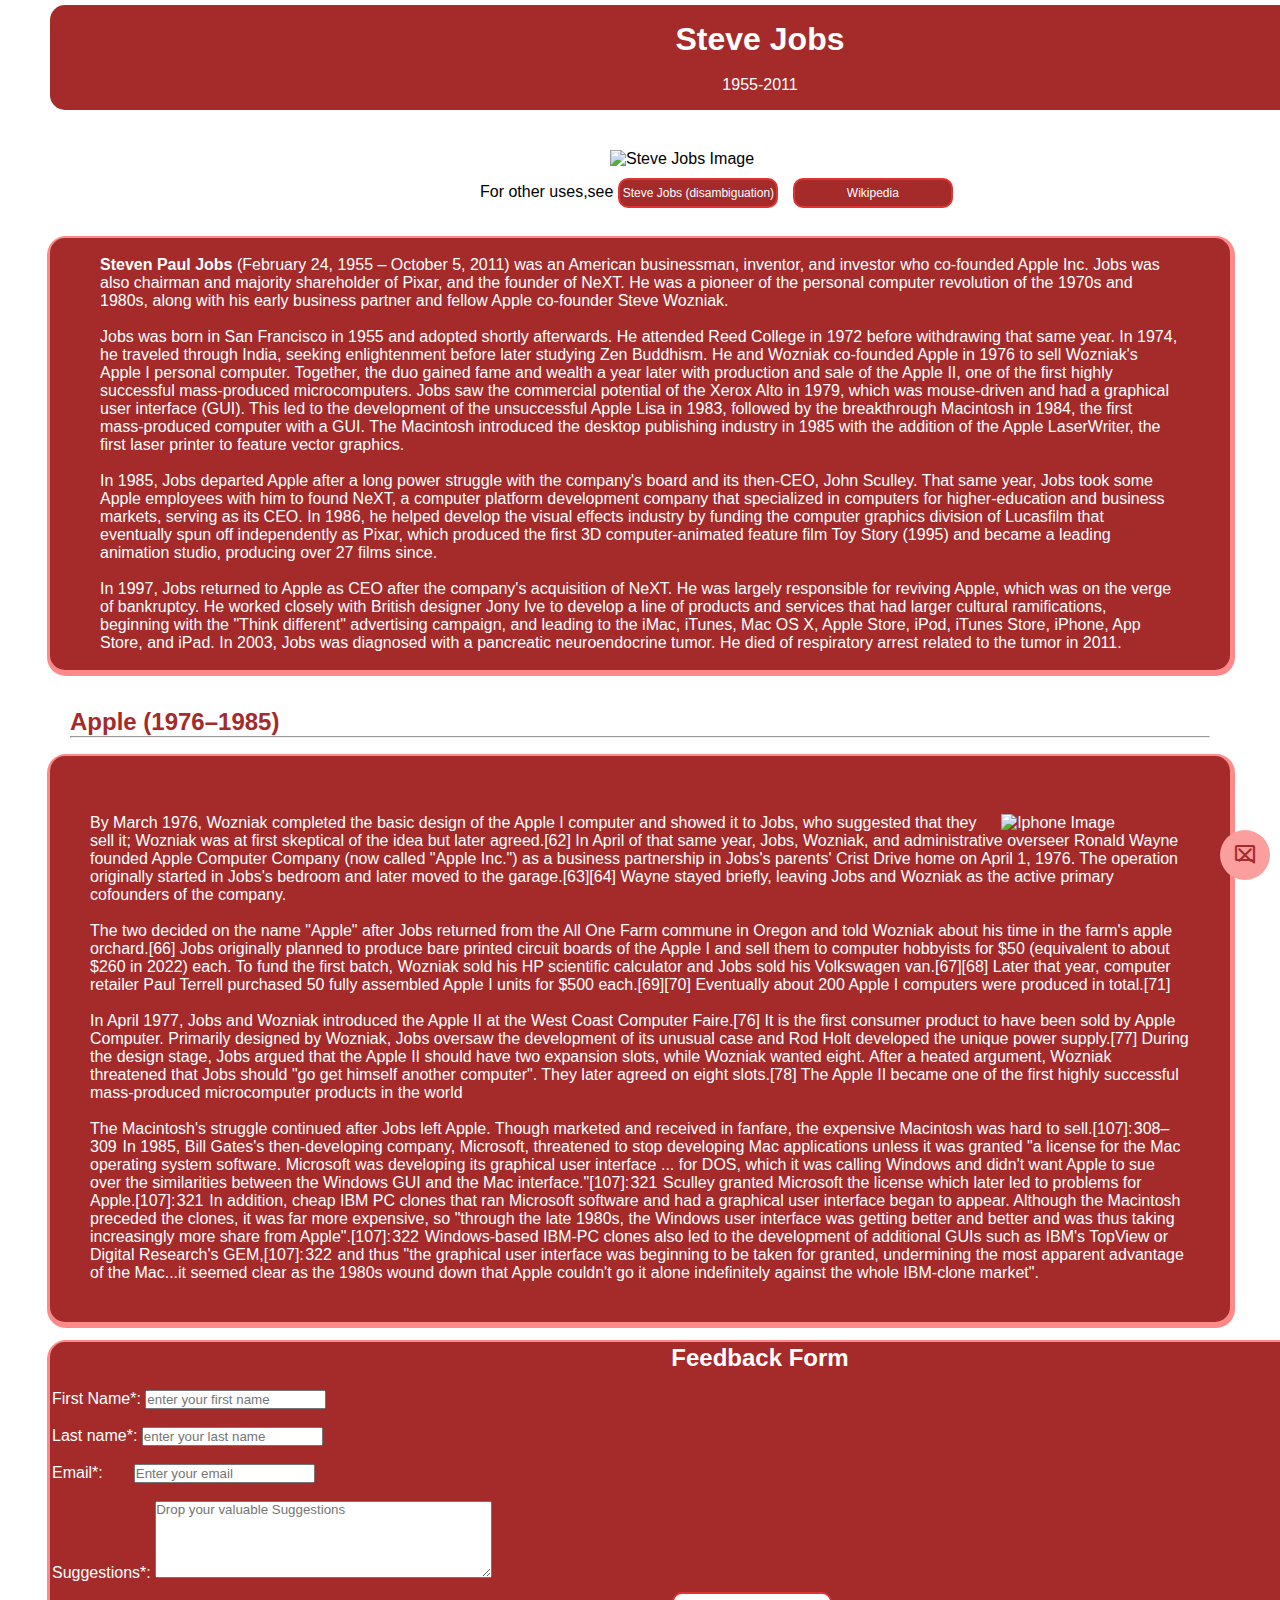
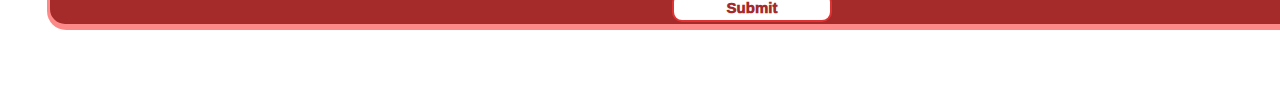
==== index.html @ c587d124 "Commit" ====
<!DOCTYPE html>
<html lang="en">
<head>
    <meta charset="UTF-8">
    <meta name="viewport" content="width=device-width, initial-scale=1.0">
    <title>Tribute Page</title>
    <link rel="stylesheet" type="text/css" href="./Bio.css">
    <link rel="stylesheet" href="https://fonts.googleapis.com/css2?family=Material+Symbols+Outlined:opsz,wght,FILL,GRAD@48,400,0,0" />
    <link rel="stylesheet" href="https://fonts.googleapis.com/css2?family=Material+Symbols+Rounded:opsz,wght,FILL,GRAD@48,400,1,0" />
</head>
<body>
    <header class="Header">
    <h1 class="Title">Steve Jobs</h1> <br>
	<p class="Description" >1955-2011</p>
    </header>
    <div>
    <img id="SJIMage" src="https://static.wonderfulquote.com/img/a/200px-round/steve-jobs.png" alt="Steve Jobs Image"></div>
    <div class="butns">
     <p class="Button_space">For other uses,see<button><a href="https://en.wikipedia.org/wiki/Steve_Jobs_(disambiguation)">Steve Jobs (disambiguation)</a></button>
        <button><a href="https://en.wikipedia.org/wiki/Steve_Jobs">Wikipedia</a></button></p>
    </div>

    <div class="Para_Align">
        <br>
        <p><strong>Steven Paul Jobs</strong> (February 24, 1955 – October 5, 2011) was an American businessman, inventor, and investor who co-founded <a href="https://en.wikipedia.org/wiki/Apple_Inc.">Apple Inc</a>. Jobs was also chairman and majority shareholder of <a href="https://en.wikipedia.org/wiki/Pixar">Pixar</a>, and the founder of <a href="https://en.wikipedia.org/wiki/NeXT">NeXT</a>. He was a pioneer of the <a href="https://en.wikipedia.org/wiki/History_of_personal_computers">personal computer revolution</a> of the 1970s and 1980s, along with his early business partner and fellow Apple co-founder <a href="https://en.wikipedia.org/wiki/Steve_Wozniak">Steve Wozniak</a>.</p><br>
        <p>Jobs was born in San Francisco in 1955 and adopted shortly afterwards. He attended <a href="https://en.wikipedia.org/wiki/Reed_College">Reed College</a> in 1972 before withdrawing that same year. In 1974, he traveled through India, <a href="https://en.wikipedia.org/wiki/Hippie_trail">seeking enlightenment</a> before later studying <a href="https://en.wikipedia.org/wiki/Buddhism_in_the_West#Emerging_mainstream_western_Buddhism">Zen Buddhism</a>. He and Wozniak co-founded Apple in 1976 to sell Wozniak's <a href="https://en.wikipedia.org/wiki/Apple_I">Apple I</a> personal computer. Together, the duo gained fame and wealth a year later with production and sale of the <a href="https://en.wikipedia.org/wiki/Apple_II">Apple II</a>, one of the first highly successful mass-produced <a href="https://en.wikipedia.org/wiki/Microcomputer">microcomputers</a>. Jobs saw the commercial potential of the <a href="https://en.wikipedia.org/wiki/Xerox_Alto">Xerox Alto</a> in 1979, which was <a href="https://en.wikipedia.org/wiki/Computer_mouse">mouse-</a>driven and had a <a href="https://en.wikipedia.org/wiki/Graphical_user_interface">graphical user interface</a> (GUI). This led to the development of the unsuccessful <a href="https://en.wikipedia.org/wiki/Apple_Lisa">Apple Lisa</a> in 1983, followed by <a href="https://en.wikipedia.org/wiki/Macintosh_128K">the breakthrough Macintosh</a> in 1984, the first mass-produced computer with a GUI. The Macintosh introduced the <a href="https://en.wikipedia.org/wiki/Desktop_publishing">desktop publishing</a> industry in 1985 with the addition of the Apple <a href="https://en.wikipedia.org/wiki/LaserWriter">LaserWriter</a>, the first <a href="https://en.wikipedia.org/wiki/Laser_printing">laser printer</a> to feature <a href="https://en.wikipedia.org/wiki/Vector_graphics">vector graphics</a>.</p><br>
        <p>In 1985, Jobs departed Apple after a long power struggle with the company's board and its then-CEO, <a href="https://en.wikipedia.org/wiki/John_Sculley">John Sculley</a>. That same year, Jobs took some Apple employees with him to found NeXT, a <a href="https://en.wikipedia.org/wiki/Computing_platform">computer platform</a> development company that specialized in computers for higher-education and business markets, serving as its CEO. In 1986, he helped develop the <a href="https://en.wikipedia.org/wiki/Visual_effects">visual effects</a> industry by funding the computer graphics division of <a href="https://en.wikipedia.org/wiki/Lucasfilm">Lucasfilm</a> that eventually spun off independently as Pixar, which produced the first 3D <a href="https://en.wikipedia.org/wiki/Computer_animation">computer-animated</a> feature film <a href="https://en.wikipedia.org/wiki/Toy_Story">Toy Story</a> (1995) and became a leading <a href="https://en.wikipedia.org/wiki/Animation_studio">animation studio</a>, producing <a href="https://en.wikipedia.org/wiki/List_of_Pixar_films">over 27 films</a> since.</p><br>
        <p>In 1997, Jobs returned to Apple as CEO after the company's acquisition of NeXT. He was largely responsible for reviving Apple, which was on the verge of bankruptcy. He worked closely with British designer <a href="https://en.wikipedia.org/wiki/Jony_Ive">Jony Ive</a> to develop a line of products and services that had larger cultural ramifications, beginning with the "<a href="https://en.wikipedia.org/wiki/Think_different">Think different</a>" advertising campaign, and leading to the iMac, iTunes, Mac OS X, Apple Store, iPod, iTunes Store, iPhone, App Store, and iPad. In 2003, Jobs was diagnosed with a <a href="https://en.wikipedia.org/wiki/Pancreatic_neuroendocrine_tumor">pancreatic neuroendocrine tumor</a>. He died of <a href="https://en.wikipedia.org/wiki/Respiratory_arrest">respiratory arrest</a> related to the tumor in 2011.</p>
        <br>
    </div>
    <br>
    <div class="Div_margin">
        
        <h2>Apple (1976–1985)</h2><hr>
    </div><br>
    <div class="Para_Alignment">
        <br>
        <img class="Iphone_img" src="https://encrypted-tbn0.gstatic.com/images?q=tbn:ANd9GcSZUhTwrFq0OVxf3tHsyau5IvNmzWZGWjuvSg&usqp=CAU" alt="Iphone Image">
        <div>
            By March 1976, Wozniak completed the basic design of the Apple I computer and showed it to Jobs, who suggested that they sell it; Wozniak was at first skeptical of the idea but later agreed.[62] In April of that same year, Jobs, Wozniak, and administrative overseer Ronald Wayne founded Apple Computer Company (now called "Apple Inc.") as a business partnership in Jobs's parents' Crist Drive home on April 1, 1976. The operation originally started in Jobs's bedroom and later moved to the garage.[63][64] Wayne stayed briefly, leaving Jobs and Wozniak as the active primary cofounders of the company.
        </div><br>
        <div>
            The two decided on the name "Apple" after Jobs returned from the All One Farm commune in Oregon and told Wozniak about his time in the farm's apple orchard.[66] Jobs originally planned to produce bare printed circuit boards of the Apple I and sell them to computer hobbyists for $50 (equivalent to about $260 in 2022) each. To fund the first batch, Wozniak sold his HP scientific calculator and Jobs sold his Volkswagen van.[67][68] Later that year, computer retailer Paul Terrell purchased 50 fully assembled Apple I units for $500 each.[69][70] Eventually about 200 Apple I computers were produced in total.[71]
        </div> <br> 
        <div>   
            In April 1977, Jobs and Wozniak introduced the Apple II at the West Coast Computer Faire.[76] It is the first consumer product to have been sold by Apple Computer. Primarily designed by Wozniak, Jobs oversaw the development of its unusual case and Rod Holt developed the unique power supply.[77] During the design stage, Jobs argued that the Apple II should have two expansion slots, while Wozniak wanted eight. After a heated argument, Wozniak threatened that Jobs should "go get himself another computer". They later agreed on eight slots.[78] The Apple II became one of the first highly successful mass-produced microcomputer products in the world
        </div><br>
               
        <div>
            The Macintosh's struggle continued after Jobs left Apple. Though marketed and received in fanfare, the expensive Macintosh was hard to sell.[107]: 308–309  In 1985, Bill Gates's then-developing company, Microsoft, threatened to stop developing Mac applications unless it was granted "a license for the Mac operating system software. Microsoft was developing its graphical user interface ... for DOS, which it was calling Windows and didn't want Apple to sue over the similarities between the Windows GUI and the Mac interface."[107]: 321  Sculley granted Microsoft the license which later led to problems for Apple.[107]: 321  In addition, cheap IBM PC clones that ran Microsoft software and had a graphical user interface began to appear. Although the Macintosh preceded the clones, it was far more expensive, so "through the late 1980s, the Windows user interface was getting better and better and was thus taking increasingly more share from Apple".[107]: 322  Windows-based IBM-PC clones also led to the development of additional GUIs such as IBM's TopView or Digital Research's GEM,[107]: 322  and thus "the graphical user interface was beginning to be taken for granted, undermining the most apparent advantage of the Mac...it seemed clear as the 1980s wound down that Apple couldn't go it alone indefinitely against the whole IBM-clone market".
        </div>
    </div>
    <div class="Form_align">
        <div><form action="Feedback Form"><h2>Feedback Form</h2> 
            <div class="child1">
                <br>
                <label for="fnam">First Name*:</label>
                <input type="text" id="fnam" placeholder="enter your first name" name="fname" minlength="8"/>
            </div>
            <br>
            <div class="child2">
                <label for="lnam">Last name*:</label>
                <input type="text" id="lnam" placeholder="enter your last name" name="lname" required />
            </div>
            <br>
            <div class="Email_set">
                <label for="em">Email*:&nbsp &nbsp &nbsp&nbsp</label>
                <input type="text" id="em" placeholder="Enter your email" name="email" required />
            </div>
            <br>
            <div class="Set_sugg">
                <label for="Sugg">Suggestions*:

                </label>
                <textarea name="Suggestions" cols="40" rows="5" placeholder="Drop your valuable Suggestions"></textarea>
                
            </div>
            <div><button class="Submit_Button">Submit</button></div>
            
        </form></div>
    </div><br>
    <button class="chatbot-toggler">
        <span class="material-symbols-rounded">mode_comment</span>
        <span class="material-symbols-outlined">close</span>
      </button>
      
      
    

</body>
</html>
---- Bio.css ----
* {
    margin: 0px;
    padding: 0px;
    box-sizing: border-box;
  } 

  .box {
    border-style: solid;
    border-width: 1px;
    display: block;
    width: 100px;
    height: 100px;
    background-color: #0000ff;
    transition:
      width 2s,
      height 2s,
      background-color 2s,
      slider-vertical 2s;
  }
  
  .box:hover {
    background-color: #ffcccc;
    width: 200px;
    height: 200px;
    
  }


.Header{
    text-align: center;
    padding: 1rem;
	margin-bottom: 2px;
    color:white;
    background-color: brown;
    border-radius: 15px;
    margin: 50px;
    margin-top: 5px;
    position: fixed;
    width: 1420px;   
}

.Para_Align{
    background-color:brown;
    color:white;
    border-radius: 15px;
    margin-left: 50px;
    margin-right: 50px;
    padding: 0 0px;
    margin-top: 0px;
    box-shadow: 1px 2px 0px 4px rgb(254, 137, 137);
}

#SJIMage{
    
    margin-left: 610px;
    width: 300px;
    margin-top: 150px;
   
}
a{
    text-decoration:none;
    color: white;
}
p{
    margin-left: 50px;
    margin-right: 50px;
   
}
.Para_Alignment{
    background-color: brown;
    color:white;
    border-radius: 15px;
    margin-left: 50px;
    margin-right: 50px;
    padding: 0 0px;
    margin-top: 0px;
    padding: 40px;
    box-shadow: 1px 2px 0px 4px rgb(254, 137, 137);
  
}
.Button_space{
    margin-left: 480px;
    margin-bottom: 30px;
    cursor: pointer;
    outline: none;
    transition: all 0.3s ease;
}

.butns{
    margin-top: 10px;
    margin-bottom: 10px;
}
.butns button{
    height: 30px;
    width: 160px;
    border-radius: 10px;
    border: none;
    margin: 0 5px;
    border: 2px solid rgb(224, 51, 51);
    font-size: 12px;
    font-weight: 300;
    padding: 0 2px;
    cursor: pointer;
    outline: none;
    background-color: brown;
    color: white;
    margin-left:5px;
}
.butns button :first-child:hover
{
    background-color: white;
    color: brown;
}
.butns button :last-child:hover{
    background-color: white;
    color: brown; 
}

.butns button a {
    color: white;
}

.Iphone_img{
    float: right;
    margin-right: 75px;
}
.Div_margin{
    margin-left: 70px;
    margin-right: 70px;
    color: brown;
    margin-top: 20px;
}

#Chatbot_Image{
    height: 50px;
    width: 50px;
    float: right;
    margin-right: 30px;
    margin-top: 10px;
    
   
}
.Form_align h2{
    text-align: center;
    
}
.Form_align{
    border: 2px solid brown;
    margin: 0 50px;
    background-color: brown;
    color: white;
    margin-top: 20px;
    border-radius: 15px;
    width: 1420px;
    box-shadow: 1px 2px 0px 4px rgb(254, 137, 137);
    margin-bottom: 50px; 
    display: flex;
    flex-direction: column; 
}
.Form_align .Email_set{
    text-align: jsutify;
    width: 500px;
}
.Form_align .Set_sugg{
    text-align: jsutify;
    width: 500px;
}
.Submit_Button{
    height: 30px;
    width: 160px;
    border-radius: 10px;
    margin: 0 5px;
    border: 2px solid rgb(224, 51, 51);
    font-size: 15px;
    font-weight: 1000;
    cursor: pointer;
    background-color:white;
    color: brown;
    transition: all 0.3s ease;
    margin-top: 10px;
    margin-left: 620px;
}
.Submit_Button :hover{
    background-color: brown;
    color: white;
}

.Set_sugg{
    margin-top: 0px;
}
@import url('https://fonts.googleapis.com/css2?family=Poppins:wght@400;500;600&display=swap');
* {
  margin: 0;
  padding: 0;
  box-sizing: border-box;
  font-family: "Poppins", sans-serif;
}

.chatbot-toggler {
  position: fixed;
  bottom: 20px;
  right: 10px;
  outline: none;
  border: none;
  height: 50px;
  width: 50px;
  display: flex;
  cursor: pointer;
  align-items: center;
  justify-content: center;
  border-radius: 50%;
  background: rgb(250, 158, 158);
  transition: all 0.2s ease;
}
.chatbot-toggler span {
    color:brown;
    position: absolute;
  }
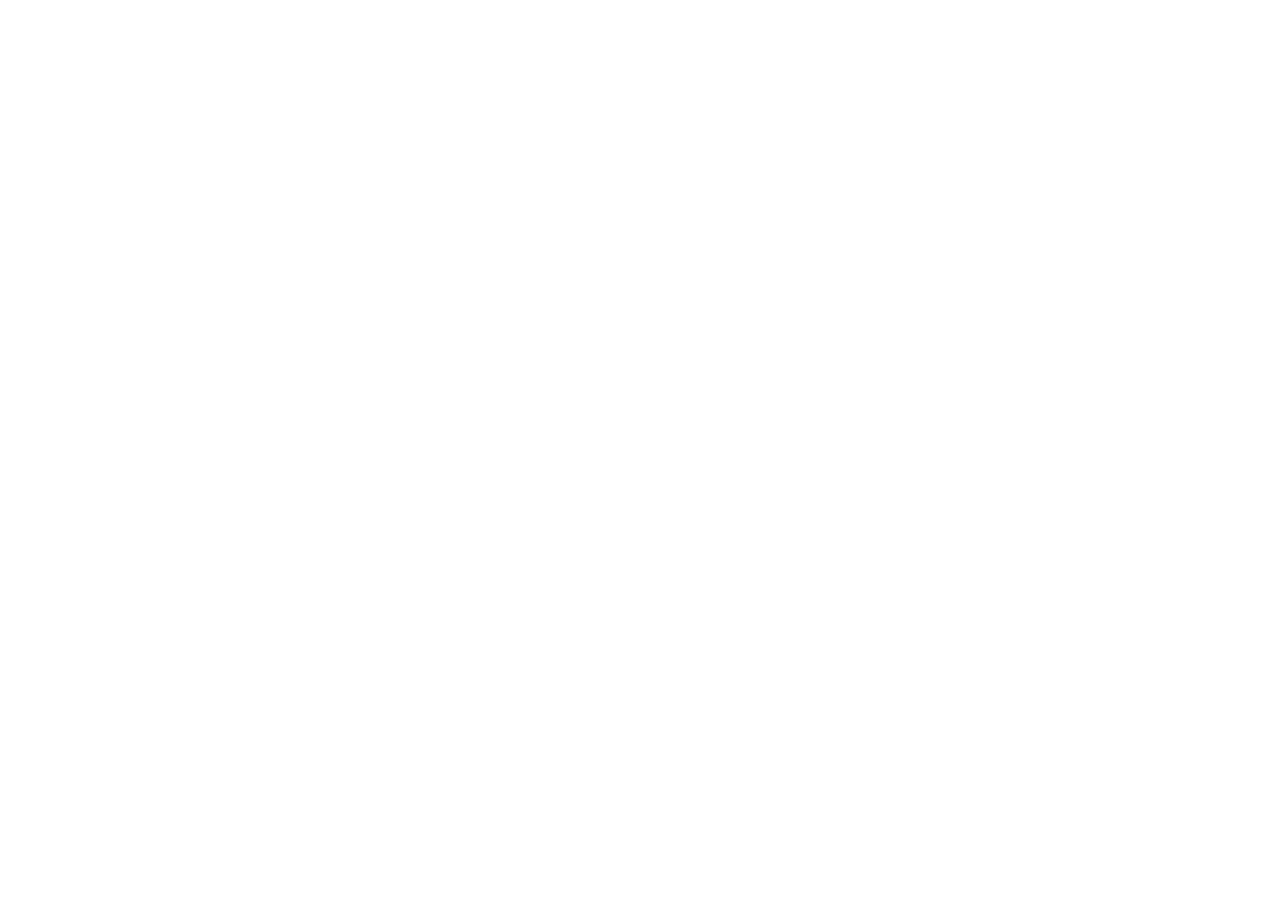
==== commit 50ea7db0: "add" ====
--- a/index.html
+++ b/index.html
@@ -3,89 +3,12 @@
 <head>
     <meta charset="UTF-8">
     <meta name="viewport" content="width=device-width, initial-scale=1.0">
-    <title>Tribute Page</title>
-    <link rel="stylesheet" type="text/css" href="./Bio.css">
-    <link rel="stylesheet" href="https://fonts.googleapis.com/css2?family=Material+Symbols+Outlined:opsz,wght,FILL,GRAD@48,400,0,0" />
-    <link rel="stylesheet" href="https://fonts.googleapis.com/css2?family=Material+Symbols+Rounded:opsz,wght,FILL,GRAD@48,400,1,0" />
+    <title>Document</title>
+    <link href="index.html" rel="import" />
 </head>
 <body>
-    <header class="Header">
-    <h1 class="Title">Steve Jobs</h1> <br>
-	<p class="Description" >1955-2011</p>
-    </header>
     <div>
-    <img id="SJIMage" src="https://static.wonderfulquote.com/img/a/200px-round/steve-jobs.png" alt="Steve Jobs Image"></div>
-    <div class="butns">
-     <p class="Button_space">For other uses,see<button><a href="https://en.wikipedia.org/wiki/Steve_Jobs_(disambiguation)">Steve Jobs (disambiguation)</a></button>
-        <button><a href="https://en.wikipedia.org/wiki/Steve_Jobs">Wikipedia</a></button></p>
+        <a href="index1.html"></a>
     </div>
-
-    <div class="Para_Align">
-        <br>
-        <p><strong>Steven Paul Jobs</strong> (February 24, 1955 – October 5, 2011) was an American businessman, inventor, and investor who co-founded <a href="https://en.wikipedia.org/wiki/Apple_Inc.">Apple Inc</a>. Jobs was also chairman and majority shareholder of <a href="https://en.wikipedia.org/wiki/Pixar">Pixar</a>, and the founder of <a href="https://en.wikipedia.org/wiki/NeXT">NeXT</a>. He was a pioneer of the <a href="https://en.wikipedia.org/wiki/History_of_personal_computers">personal computer revolution</a> of the 1970s and 1980s, along with his early business partner and fellow Apple co-founder <a href="https://en.wikipedia.org/wiki/Steve_Wozniak">Steve Wozniak</a>.</p><br>
-        <p>Jobs was born in San Francisco in 1955 and adopted shortly afterwards. He attended <a href="https://en.wikipedia.org/wiki/Reed_College">Reed College</a> in 1972 before withdrawing that same year. In 1974, he traveled through India, <a href="https://en.wikipedia.org/wiki/Hippie_trail">seeking enlightenment</a> before later studying <a href="https://en.wikipedia.org/wiki/Buddhism_in_the_West#Emerging_mainstream_western_Buddhism">Zen Buddhism</a>. He and Wozniak co-founded Apple in 1976 to sell Wozniak's <a href="https://en.wikipedia.org/wiki/Apple_I">Apple I</a> personal computer. Together, the duo gained fame and wealth a year later with production and sale of the <a href="https://en.wikipedia.org/wiki/Apple_II">Apple II</a>, one of the first highly successful mass-produced <a href="https://en.wikipedia.org/wiki/Microcomputer">microcomputers</a>. Jobs saw the commercial potential of the <a href="https://en.wikipedia.org/wiki/Xerox_Alto">Xerox Alto</a> in 1979, which was <a href="https://en.wikipedia.org/wiki/Computer_mouse">mouse-</a>driven and had a <a href="https://en.wikipedia.org/wiki/Graphical_user_interface">graphical user interface</a> (GUI). This led to the development of the unsuccessful <a href="https://en.wikipedia.org/wiki/Apple_Lisa">Apple Lisa</a> in 1983, followed by <a href="https://en.wikipedia.org/wiki/Macintosh_128K">the breakthrough Macintosh</a> in 1984, the first mass-produced computer with a GUI. The Macintosh introduced the <a href="https://en.wikipedia.org/wiki/Desktop_publishing">desktop publishing</a> industry in 1985 with the addition of the Apple <a href="https://en.wikipedia.org/wiki/LaserWriter">LaserWriter</a>, the first <a href="https://en.wikipedia.org/wiki/Laser_printing">laser printer</a> to feature <a href="https://en.wikipedia.org/wiki/Vector_graphics">vector graphics</a>.</p><br>
-        <p>In 1985, Jobs departed Apple after a long power struggle with the company's board and its then-CEO, <a href="https://en.wikipedia.org/wiki/John_Sculley">John Sculley</a>. That same year, Jobs took some Apple employees with him to found NeXT, a <a href="https://en.wikipedia.org/wiki/Computing_platform">computer platform</a> development company that specialized in computers for higher-education and business markets, serving as its CEO. In 1986, he helped develop the <a href="https://en.wikipedia.org/wiki/Visual_effects">visual effects</a> industry by funding the computer graphics division of <a href="https://en.wikipedia.org/wiki/Lucasfilm">Lucasfilm</a> that eventually spun off independently as Pixar, which produced the first 3D <a href="https://en.wikipedia.org/wiki/Computer_animation">computer-animated</a> feature film <a href="https://en.wikipedia.org/wiki/Toy_Story">Toy Story</a> (1995) and became a leading <a href="https://en.wikipedia.org/wiki/Animation_studio">animation studio</a>, producing <a href="https://en.wikipedia.org/wiki/List_of_Pixar_films">over 27 films</a> since.</p><br>
-        <p>In 1997, Jobs returned to Apple as CEO after the company's acquisition of NeXT. He was largely responsible for reviving Apple, which was on the verge of bankruptcy. He worked closely with British designer <a href="https://en.wikipedia.org/wiki/Jony_Ive">Jony Ive</a> to develop a line of products and services that had larger cultural ramifications, beginning with the "<a href="https://en.wikipedia.org/wiki/Think_different">Think different</a>" advertising campaign, and leading to the iMac, iTunes, Mac OS X, Apple Store, iPod, iTunes Store, iPhone, App Store, and iPad. In 2003, Jobs was diagnosed with a <a href="https://en.wikipedia.org/wiki/Pancreatic_neuroendocrine_tumor">pancreatic neuroendocrine tumor</a>. He died of <a href="https://en.wikipedia.org/wiki/Respiratory_arrest">respiratory arrest</a> related to the tumor in 2011.</p>
-        <br>
-    </div>
-    <br>
-    <div class="Div_margin">
-        
-        <h2>Apple (1976–1985)</h2><hr>
-    </div><br>
-    <div class="Para_Alignment">
-        <br>
-        <img class="Iphone_img" src="https://encrypted-tbn0.gstatic.com/images?q=tbn:ANd9GcSZUhTwrFq0OVxf3tHsyau5IvNmzWZGWjuvSg&usqp=CAU" alt="Iphone Image">
-        <div>
-            By March 1976, Wozniak completed the basic design of the Apple I computer and showed it to Jobs, who suggested that they sell it; Wozniak was at first skeptical of the idea but later agreed.[62] In April of that same year, Jobs, Wozniak, and administrative overseer Ronald Wayne founded Apple Computer Company (now called "Apple Inc.") as a business partnership in Jobs's parents' Crist Drive home on April 1, 1976. The operation originally started in Jobs's bedroom and later moved to the garage.[63][64] Wayne stayed briefly, leaving Jobs and Wozniak as the active primary cofounders of the company.
-        </div><br>
-        <div>
-            The two decided on the name "Apple" after Jobs returned from the All One Farm commune in Oregon and told Wozniak about his time in the farm's apple orchard.[66] Jobs originally planned to produce bare printed circuit boards of the Apple I and sell them to computer hobbyists for $50 (equivalent to about $260 in 2022) each. To fund the first batch, Wozniak sold his HP scientific calculator and Jobs sold his Volkswagen van.[67][68] Later that year, computer retailer Paul Terrell purchased 50 fully assembled Apple I units for $500 each.[69][70] Eventually about 200 Apple I computers were produced in total.[71]
-        </div> <br> 
-        <div>   
-            In April 1977, Jobs and Wozniak introduced the Apple II at the West Coast Computer Faire.[76] It is the first consumer product to have been sold by Apple Computer. Primarily designed by Wozniak, Jobs oversaw the development of its unusual case and Rod Holt developed the unique power supply.[77] During the design stage, Jobs argued that the Apple II should have two expansion slots, while Wozniak wanted eight. After a heated argument, Wozniak threatened that Jobs should "go get himself another computer". They later agreed on eight slots.[78] The Apple II became one of the first highly successful mass-produced microcomputer products in the world
-        </div><br>
-               
-        <div>
-            The Macintosh's struggle continued after Jobs left Apple. Though marketed and received in fanfare, the expensive Macintosh was hard to sell.[107]: 308–309  In 1985, Bill Gates's then-developing company, Microsoft, threatened to stop developing Mac applications unless it was granted "a license for the Mac operating system software. Microsoft was developing its graphical user interface ... for DOS, which it was calling Windows and didn't want Apple to sue over the similarities between the Windows GUI and the Mac interface."[107]: 321  Sculley granted Microsoft the license which later led to problems for Apple.[107]: 321  In addition, cheap IBM PC clones that ran Microsoft software and had a graphical user interface began to appear. Although the Macintosh preceded the clones, it was far more expensive, so "through the late 1980s, the Windows user interface was getting better and better and was thus taking increasingly more share from Apple".[107]: 322  Windows-based IBM-PC clones also led to the development of additional GUIs such as IBM's TopView or Digital Research's GEM,[107]: 322  and thus "the graphical user interface was beginning to be taken for granted, undermining the most apparent advantage of the Mac...it seemed clear as the 1980s wound down that Apple couldn't go it alone indefinitely against the whole IBM-clone market".
-        </div>
-    </div>
-    <div class="Form_align">
-        <div><form action="Feedback Form"><h2>Feedback Form</h2> 
-            <div class="child1">
-                <br>
-                <label for="fnam">First Name*:</label>
-                <input type="text" id="fnam" placeholder="enter your first name" name="fname" minlength="8"/>
-            </div>
-            <br>
-            <div class="child2">
-                <label for="lnam">Last name*:</label>
-                <input type="text" id="lnam" placeholder="enter your last name" name="lname" required />
-            </div>
-            <br>
-            <div class="Email_set">
-                <label for="em">Email*:&nbsp &nbsp &nbsp&nbsp</label>
-                <input type="text" id="em" placeholder="Enter your email" name="email" required />
-            </div>
-            <br>
-            <div class="Set_sugg">
-                <label for="Sugg">Suggestions*:
-
-                </label>
-                <textarea name="Suggestions" cols="40" rows="5" placeholder="Drop your valuable Suggestions"></textarea>
-                
-            </div>
-            <div><button class="Submit_Button">Submit</button></div>
-            
-        </form></div>
-    </div><br>
-    <button class="chatbot-toggler">
-        <span class="material-symbols-rounded">mode_comment</span>
-        <span class="material-symbols-outlined">close</span>
-      </button>
-      
-      
-    
-
 </body>
 </html>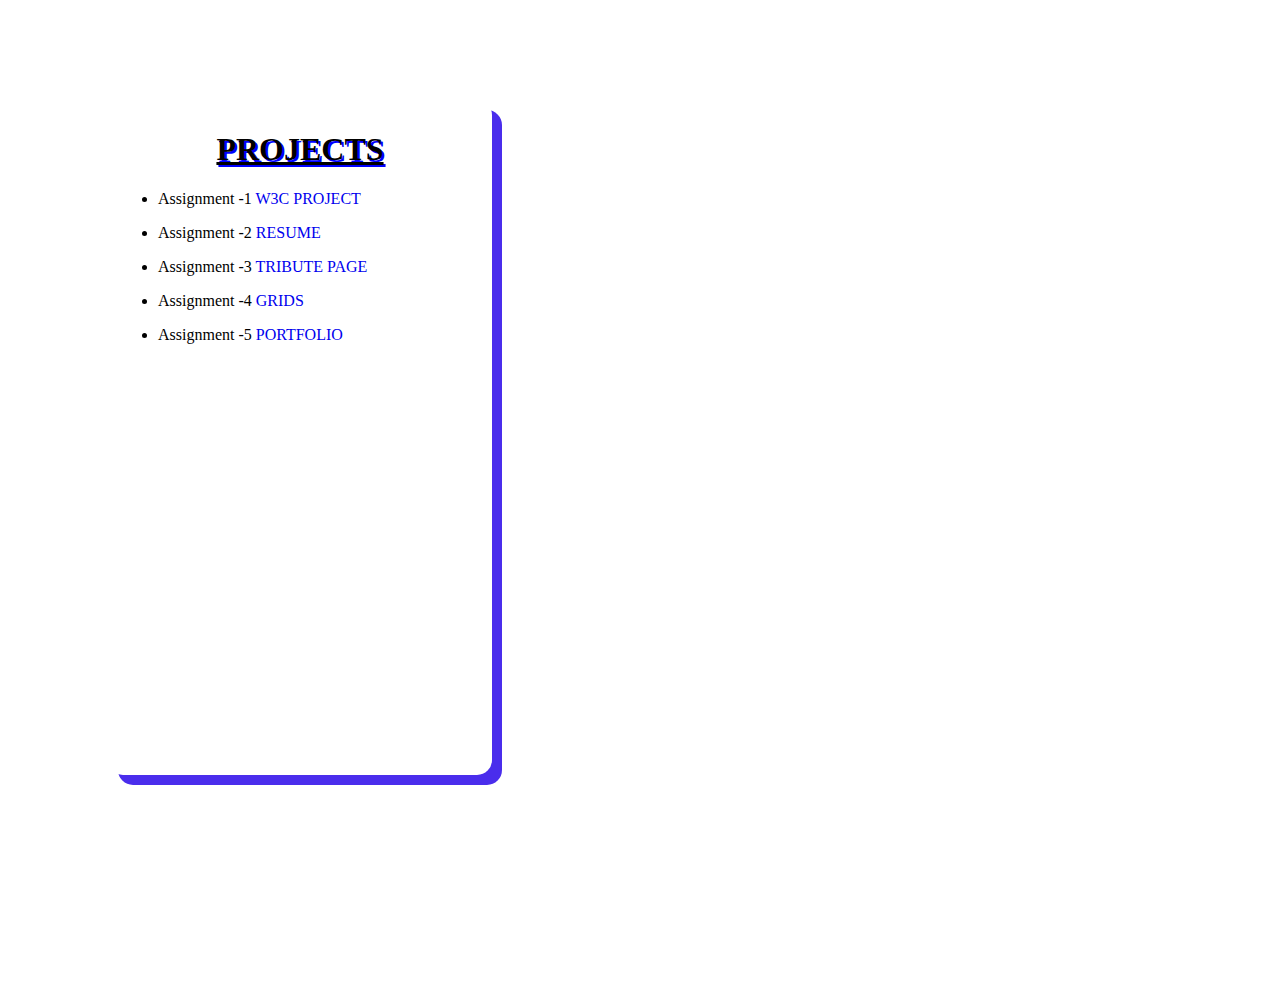
==== commit 51e5e29d: "Add" ====
--- a/index.html
+++ b/index.html
@@ -3,12 +3,24 @@
 <head>
     <meta charset="UTF-8">
     <meta name="viewport" content="width=device-width, initial-scale=1.0">
-    <title>Document</title>
-    <link href="index.html" rel="import" />
+    <title>Front-end</title>
+    <link rel="stylesheet" href="index.css">
+   
 </head>
 <body>
-    <div>
-        <a href="index1.html"></a>
+    <!--<img src="https://i.pinimg.com/originals/01/30/93/0130936b2eea1b178b041251c974c013.jpg" alt="BG_image">-->
+    
+    <div class="Project_Styling">
+        <h1>PROJECTS</h1>
+        <ul>
+            <li><p>Assignment -1  <a href="Historyofwebpage.html">W3C PROJECT</a></p></li>
+            <li><P>Assignment -2  <a href="Resume.html">RESUME</a></P></li>
+            <li><p>Assignment -3  <a href="Biography.html">TRIBUTE PAGE</a></p></li>
+            <li><p>Assignment -4  <a href="grid">GRIDS</a></p></li>
+            <li><p>Assignment -5  <a href="Portfolio">PORTFOLIO</a></p></li>
+        </ul>
+
+        
     </div>
 </body>
 </html>--- a/index.css
+++ b/index.css
@@ -0,0 +1,38 @@
+*{
+    box-sizing: border-box;
+       
+}
+
+
+
+body {
+    width: 100vw;
+    height: 100vh;
+    background: url('https://img.freepik.com/premium-vector/purple-web-development-background_76964-167.jpg');
+    background-size: cover;
+  }
+.Project_Styling{
+    background-color: white;
+    border-radius: 15px;
+    width: 30%;
+    height: 75%;
+    margin: 100px;
+    padding: 10px 10px;
+    transition: all 3s ease;
+    cursor: pointer;
+    box-shadow: 10px 10px rgb(74, 45, 236);
+}
+.Project_Styling :hover{
+    transform: scale(5s);
+}
+.Project_Styling h1{
+    text-align: center;
+    text-decoration: underline;
+    text-shadow: 2px 2px blue;
+    
+    
+}
+
+a{
+    text-decoration: none;
+}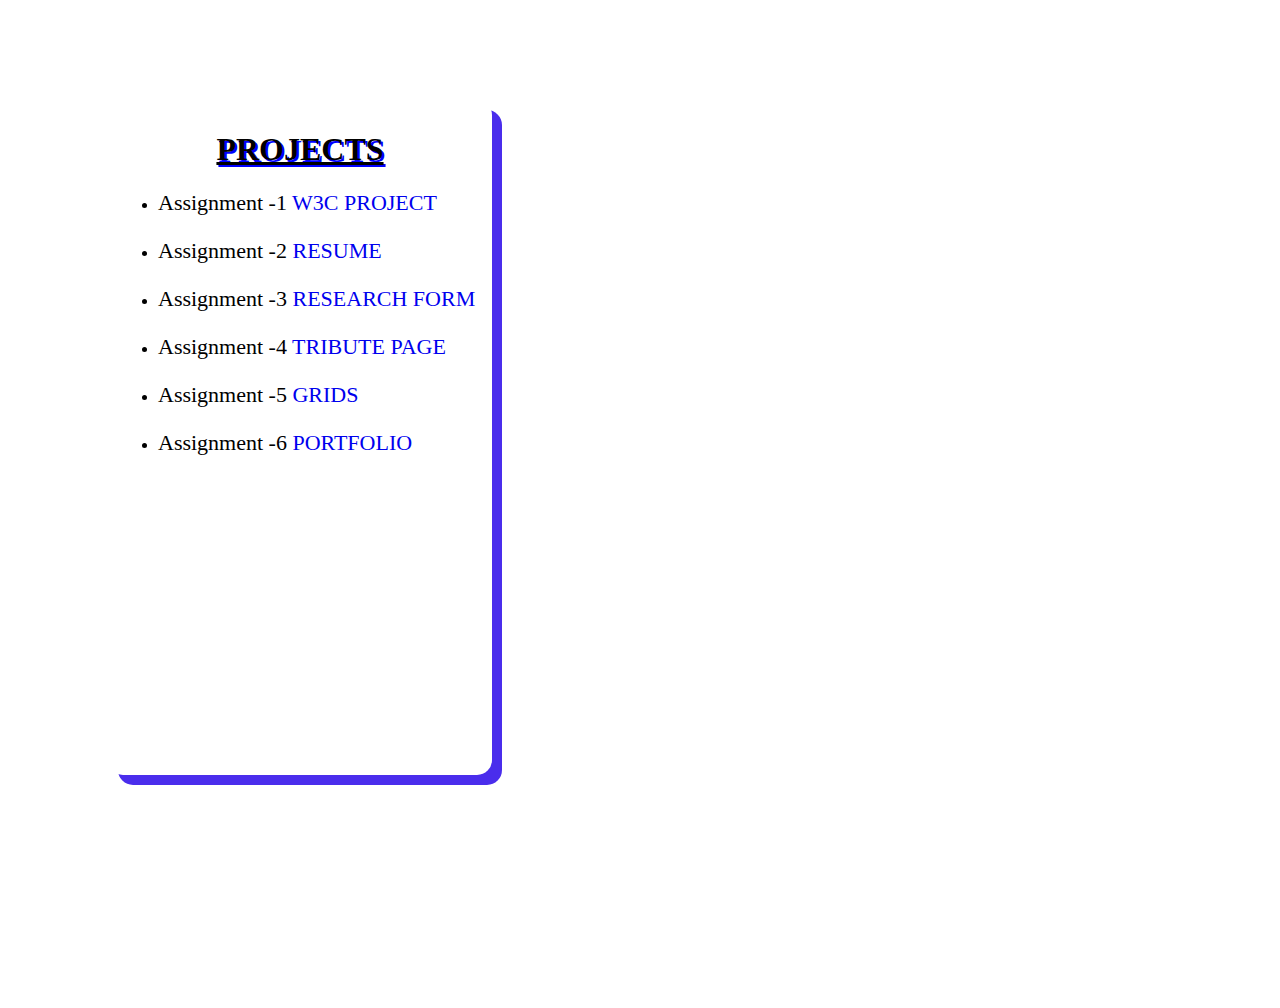
==== commit 667f914e: "add" ====
--- a/index.html
+++ b/index.html
@@ -15,9 +15,10 @@
         <ul>
             <li><p>Assignment -1  <a href="Historyofwebpage.html">W3C PROJECT</a></p></li>
             <li><P>Assignment -2  <a href="Resume.html">RESUME</a></P></li>
-            <li><p>Assignment -3  <a href="Biography.html">TRIBUTE PAGE</a></p></li>
-            <li><p>Assignment -4  <a href="grid">GRIDS</a></p></li>
-            <li><p>Assignment -5  <a href="Portfolio">PORTFOLIO</a></p></li>
+            <li><p>Assignment -3  <a href="Research Form.html">RESEARCH FORM</a></p></li>
+            <li><p>Assignment -4  <a href="Biography.html">TRIBUTE PAGE</a></p></li>
+            <li><p>Assignment -5  <a href="Grid.html">GRIDS</a></p></li>
+            <li><p>Assignment -6  <a href="Portfolio">PORTFOLIO</a></p></li>
         </ul>
 
         
--- a/index.css
+++ b/index.css
@@ -2,9 +2,6 @@
     box-sizing: border-box;
        
 }
-
-
-
 body {
     width: 100vw;
     height: 100vh;
@@ -21,6 +18,7 @@
     transition: all 3s ease;
     cursor: pointer;
     box-shadow: 10px 10px rgb(74, 45, 236);
+    
 }
 .Project_Styling :hover{
     transform: scale(5s);
@@ -32,7 +30,9 @@
     
     
 }
-
+.Project_Styling p{
+    font-size: 22px;
+}
 a{
     text-decoration: none;
 }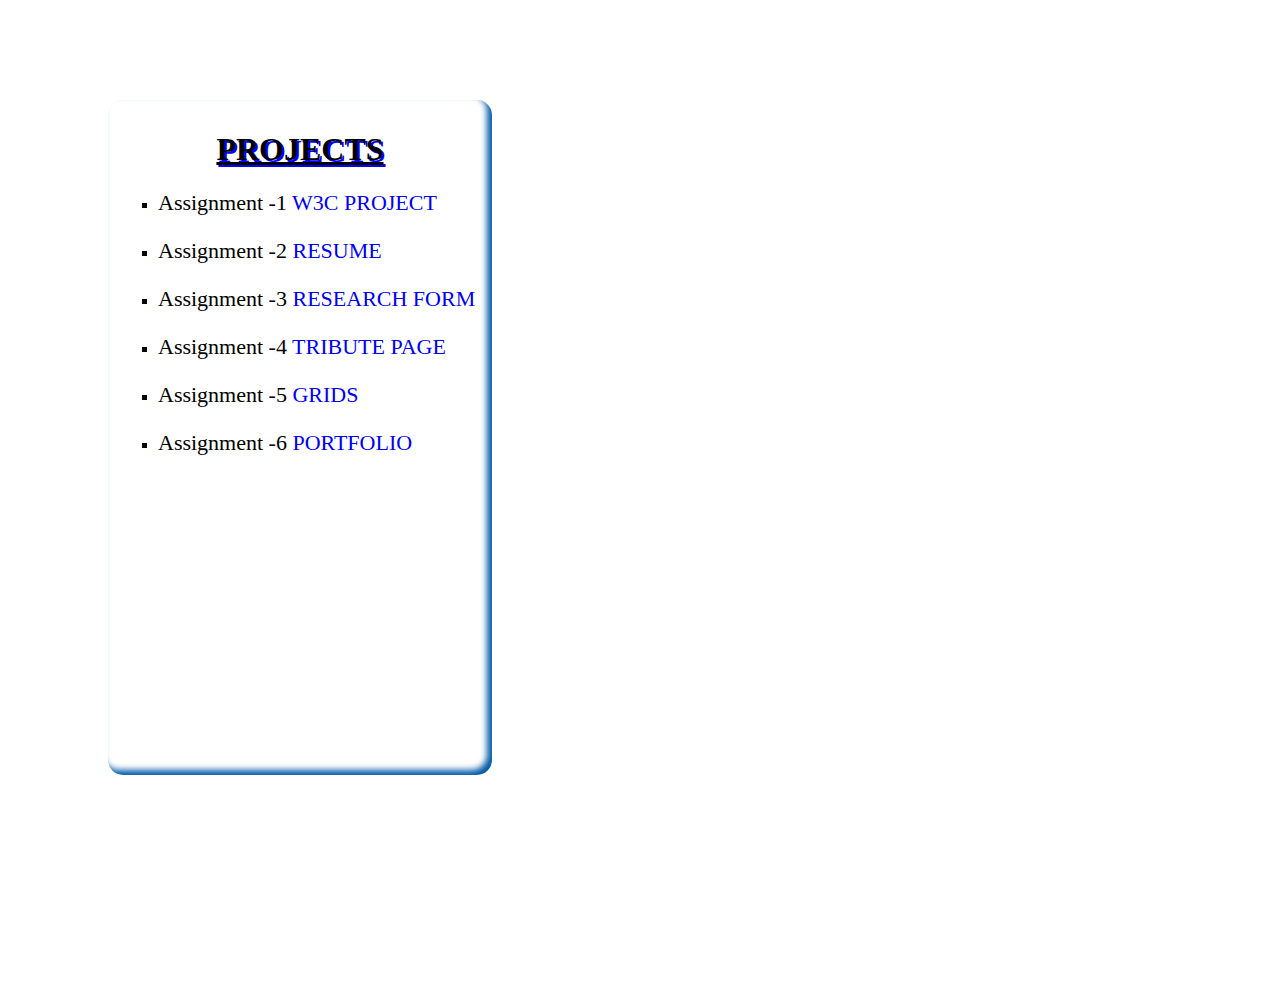
==== commit bccbcd35: "add" ====
--- a/index.html
+++ b/index.html
@@ -18,7 +18,7 @@
             <li><p>Assignment -3  <a href="Research Form.html">RESEARCH FORM</a></p></li>
             <li><p>Assignment -4  <a href="Biography.html">TRIBUTE PAGE</a></p></li>
             <li><p>Assignment -5  <a href="Grid.html">GRIDS</a></p></li>
-            <li><p>Assignment -6  <a href="Portfolio">PORTFOLIO</a></p></li>
+            <li><p>Assignment -6  <a href="portfolio.html">PORTFOLIO</a></p></li>
         </ul>
 
         
--- a/index.css
+++ b/index.css
@@ -17,11 +17,13 @@
     padding: 10px 10px;
     transition: all 3s ease;
     cursor: pointer;
-    box-shadow: 10px 10px rgb(74, 45, 236);
+    box-shadow: rgb(3, 91, 168) -5px -5px 6px 0px inset;
+    
     
 }
 .Project_Styling :hover{
-    transform: scale(5s);
+    transform: scale(5s) ;
+    -o-transition-duration: infinite;
 }
 .Project_Styling h1{
     text-align: center;
@@ -35,4 +37,7 @@
 }
 a{
     text-decoration: none;
+}
+.Project_Styling ul li {
+    list-style: square ;
 }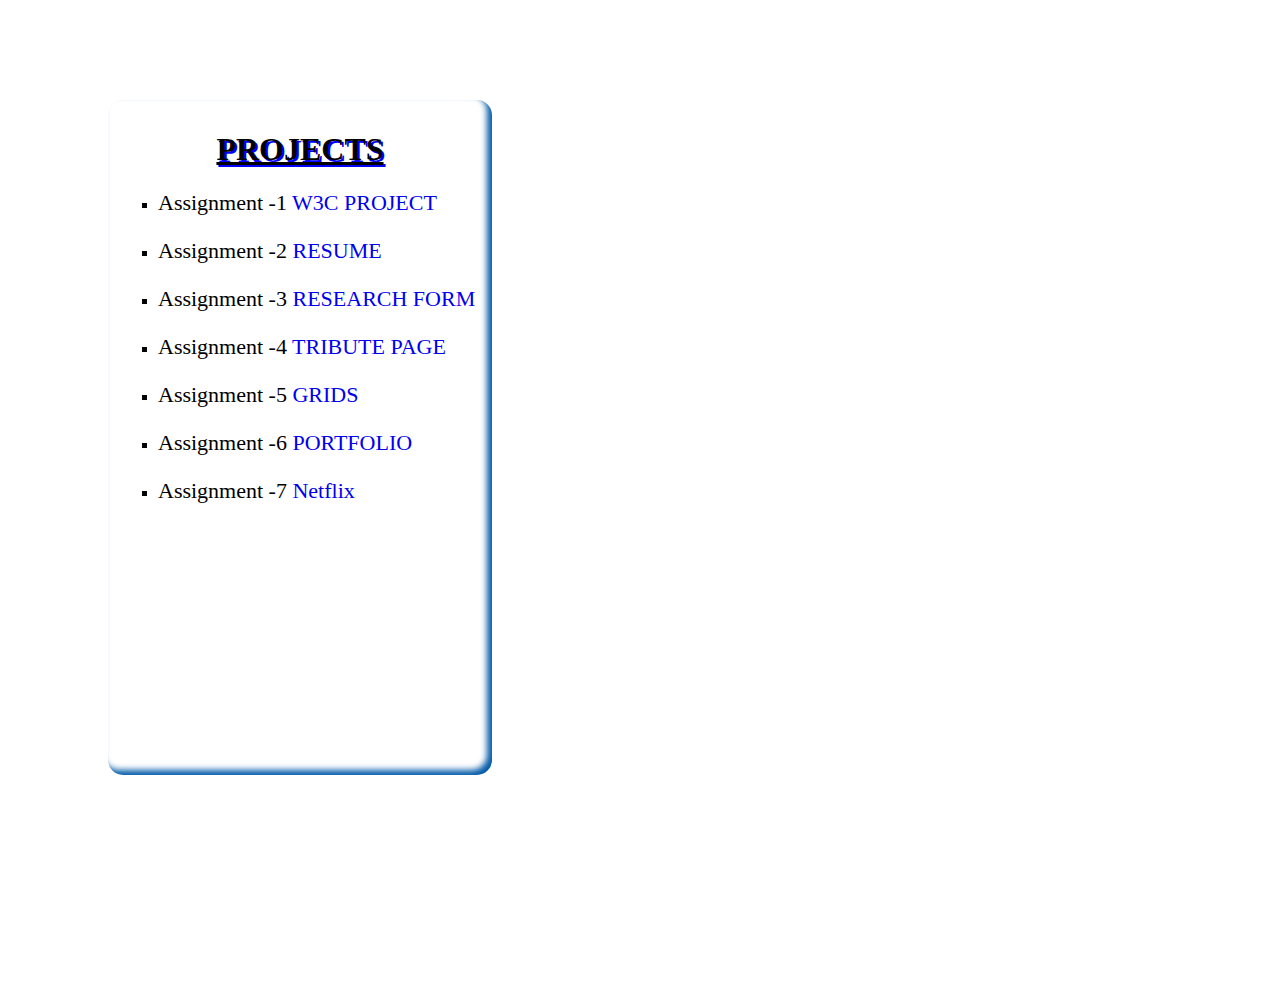
==== commit 18ed468c: "add" ====
--- a/index.html
+++ b/index.html
@@ -19,6 +19,7 @@
             <li><p>Assignment -4  <a href="Biography.html">TRIBUTE PAGE</a></p></li>
             <li><p>Assignment -5  <a href="Grid.html">GRIDS</a></p></li>
             <li><p>Assignment -6  <a href="portfolio.html">PORTFOLIO</a></p></li>
+            <li><p>Assignment -7  <a href="Neflix.html">Netflix</a></p></li>
         </ul>
 
         
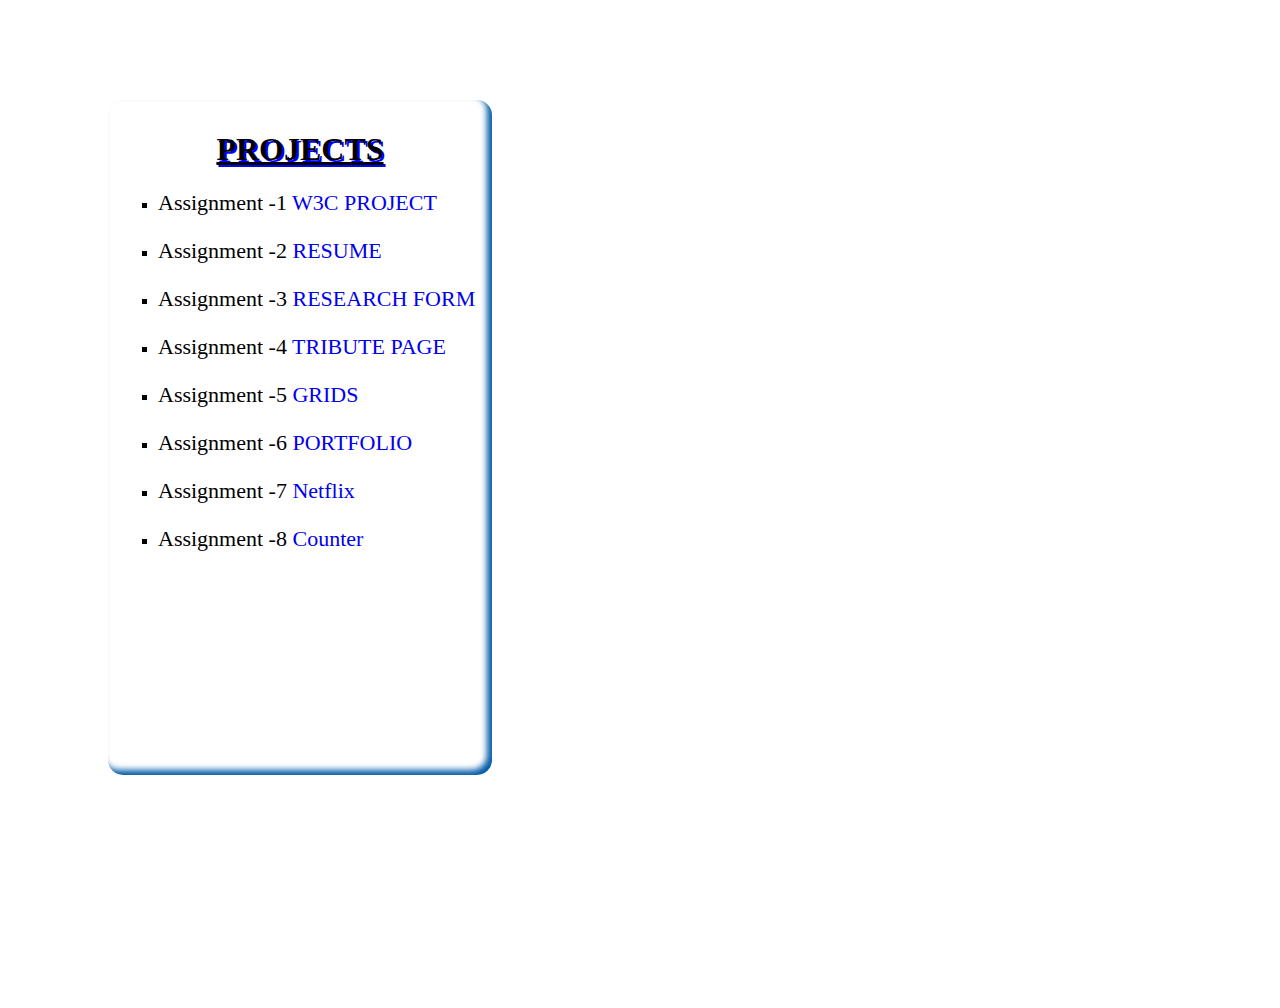
==== commit 623f81b5: "add" ====
--- a/index.html
+++ b/index.html
@@ -20,6 +20,8 @@
             <li><p>Assignment -5  <a href="Grid.html">GRIDS</a></p></li>
             <li><p>Assignment -6  <a href="portfolio.html">PORTFOLIO</a></p></li>
             <li><p>Assignment -7  <a href="Neflix.html">Netflix</a></p></li>
+            <!--JS-->
+            <li><p>Assignment -8  <a href="./Counter/Index.html">Counter</a></p></li>
         </ul>
 
         
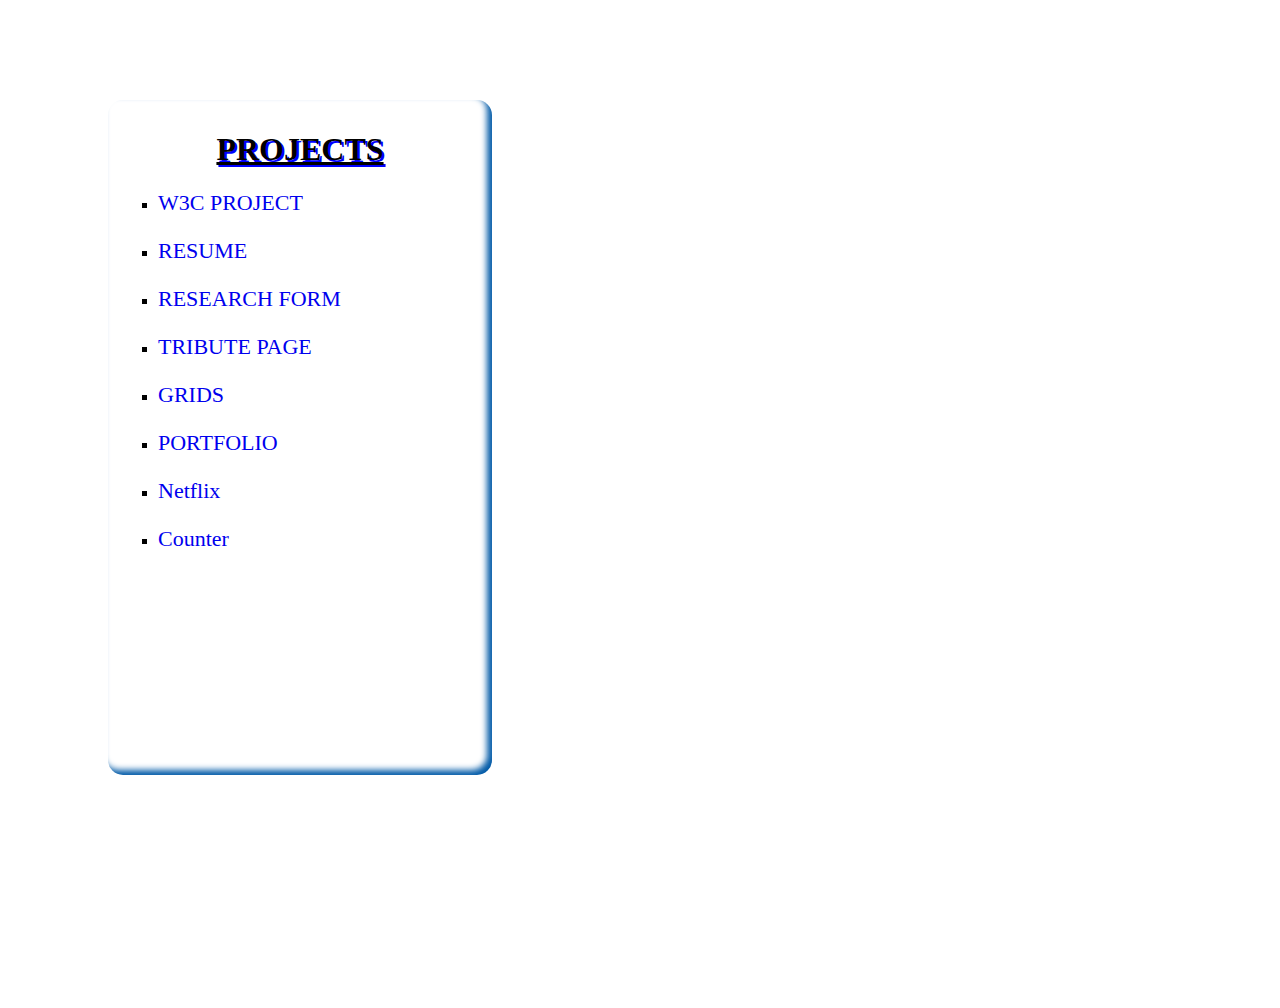
==== commit 0b5db593: "add" ====
--- a/index.html
+++ b/index.html
@@ -13,15 +13,15 @@
     <div class="Project_Styling">
         <h1>PROJECTS</h1>
         <ul>
-            <li><p>Assignment -1  <a href="Historyofwebpage.html">W3C PROJECT</a></p></li>
-            <li><P>Assignment -2  <a href="Resume.html">RESUME</a></P></li>
-            <li><p>Assignment -3  <a href="Research Form.html">RESEARCH FORM</a></p></li>
-            <li><p>Assignment -4  <a href="Biography.html">TRIBUTE PAGE</a></p></li>
-            <li><p>Assignment -5  <a href="Grid.html">GRIDS</a></p></li>
-            <li><p>Assignment -6  <a href="portfolio.html">PORTFOLIO</a></p></li>
-            <li><p>Assignment -7  <a href="Neflix.html">Netflix</a></p></li>
+            <li><p>  <a href="Historyofwebpage.html">W3C PROJECT</a></p></li>
+            <li><P>  <a href="Resume.html">RESUME</a></P></li>
+            <li><p> <a href="Research Form.html">RESEARCH FORM</a></p></li>
+            <li><p> <a href="Biography.html">TRIBUTE PAGE</a></p></li>
+            <li><p> <a href="Grid.html">GRIDS</a></p></li>
+            <li><p><a href="portfolio.html">PORTFOLIO</a></p></li>
+            <li><p><a href="Neflix.html">Netflix</a></p></li>
             <!--JS-->
-            <li><p>Assignment -8  <a href="./Counter/Index.html">Counter</a></p></li>
+            <li><p><a href="./Counter/Index.html">Counter</a></p></li>
         </ul>
 
         
